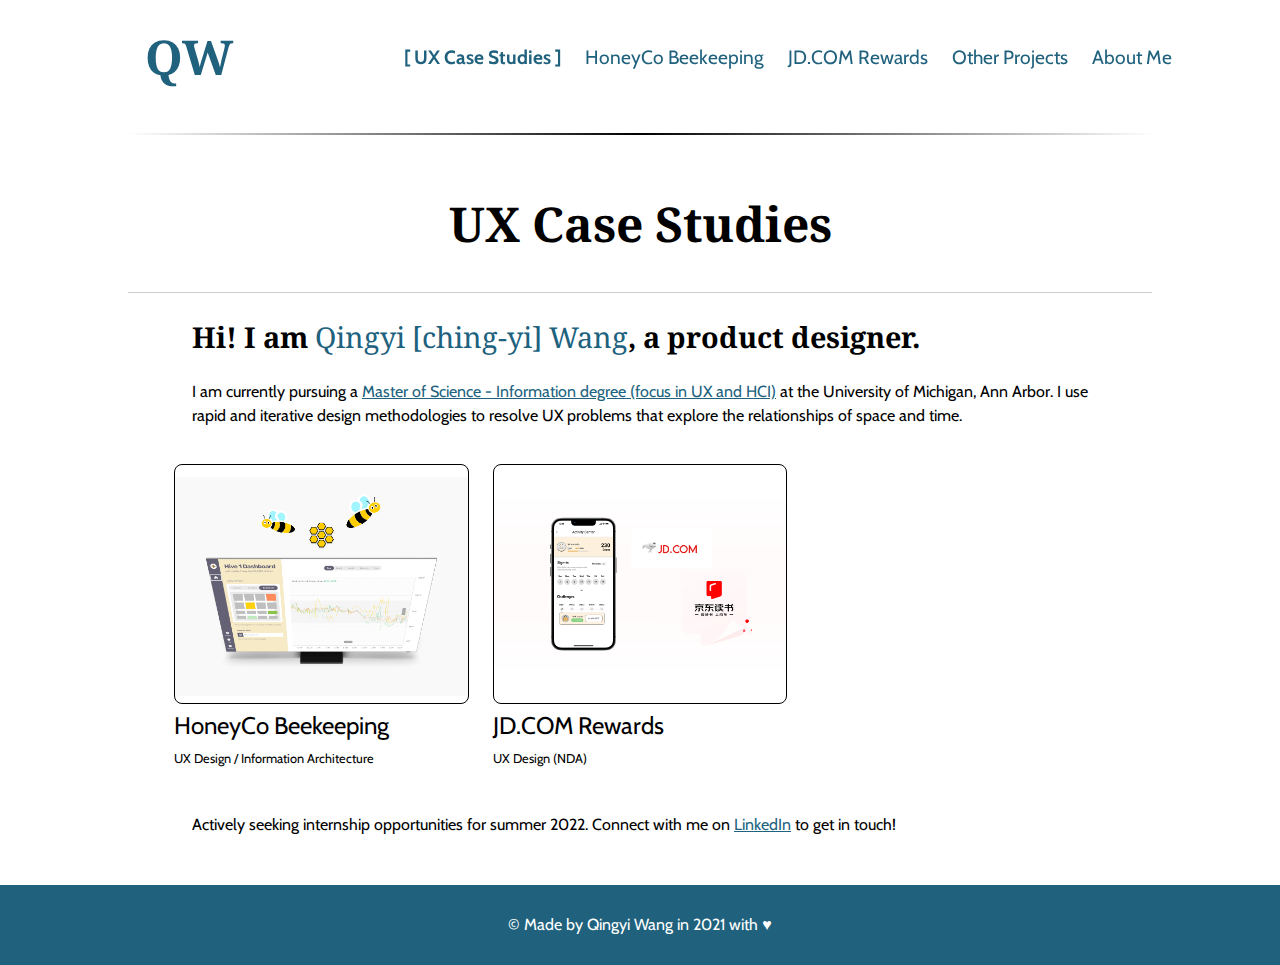
==== index.html @ 40dd43f3 "Add files via upload" ====
<!DOCTYPE html>
<html lang="en">
    <head>
        <meta charset="utf-8">
        <meta name="viewport" content="width=device-width, initial-scale=1">
        <link rel="shortcut icon" href="images/favicon.png" type="image/x-icon">
        <link rel="stylesheet" type="text/css" href="css/html5reset.css">
        <link rel="stylesheet" type="text/css" href="css/style.css">
        <link rel="stylesheet" href="https://fonts.googleapis.com/css?family=Noto+Serif">
        <link rel="stylesheet" href="https://fonts.googleapis.com/css?family=Cabin">
        <script src="js/menu.js" defer></script>
        <title> Qingyi Wang - Cases </title>

        <!-- Global site tag (gtag.js) - Google Analytics -->
        <script async src="https://www.googletagmanager.com/gtag/js?id=G-PHNY5TTPVH"></script>
        <script>
        window.dataLayer = window.dataLayer || [];
        function gtag(){dataLayer.push(arguments);}
        gtag('js', new Date());
        gtag('config', 'G-PHNY5TTPVH');
        </script>
    </head>

    <body>
        <header>
            <a class="skip-key" href="#content">Skip to content</a>
            <nav class = "navbar">
                <h1 class = "my-initials">QW</h1>
                <div class = "icon-wrapper">
                    <img class = "menu-icon" src="images/hamburger_icon.svg" alt="navigation-menu" tabindex=0>
                </div>
                <hr class="nav-divider">
                <div class="nav-links-container">
                    <div class="nav-links">
                        <a id="case-studies-link" class="current-page-link" href="index.html">[ UX Case Studies ]</a>
                        <a id="honeyco-link" href="honeyco.html">HoneyCo Beekeeping</a>
                        <a id="jd-link" href="jd.html">JD.COM Rewards</a>
                        <a id="other-projects-link" href="projects.html">Other Projects</a>
                        <a id="about-me-link" href="about.html">About Me</a>
                    </div>
                <hr class="nav-divider nav-divider-mobile">
                </div>
            </nav>
        </header>
        <main id="content">
            <h1 class="page-title"> UX Case Studies </h1>
            <hr>

            <div class="content-box">
                <h2>Hi! I am <span id="name">Qingyi [ching-yi] Wang</span>, a product designer.</h2>

                <p>I am currently pursuing a <a href="https://www.si.umich.edu/">Master of Science - Information degree (focus in UX and HCI)</a> at the University of Michigan, Ann Arbor. I use rapid and iterative design methodologies to resolve UX problems that explore the relationships of space and time.</p>
            </div>
            
            <div class = "case-studies-gallery">
                <div class = "case-study case-1">
                    <a class = "case-study-link" href="honeyco.html">
                        <img class = "case-thumbnail" src="images/honey-portfolio-cover.png" alt="honeyco-case-study">
                    </a>
                    <p class="case-name">HoneyCo Beekeeping</p>
                    <p class="case-type">UX Design / Information Architecture</p>
                </div>

                <div class = "case-study case-2">
                    <a class = "case-study-link" href="jd.html">
                        <img class = "case-thumbnail" src="images/jd-portfolio-cover.png" alt="jd-dot-com-case-study">
                    </a>
                    <p class="case-name">JD.COM Rewards</p>
                    <p class="case-type">UX Design (NDA)</p>
                </div>
            </div>
            
            <div class="content-box">
                <p>Actively seeking internship opportunities for summer 2022. Connect with me on <a href="https://www.linkedin.com/in/wangqingyi/">LinkedIn</a> to get in touch!</p>
            </div>
            

        </main>

        <footer>
            <div class="footer-container">
                <p class="footer-text"> &copy; Made by Qingyi Wang in 2021 with &hearts; </p>
            </div>
        </footer>
    </body>

    <!-- 
        Attributions: 

            Received help from https://www.w3schools.com/howto/howto_js_mobile_navbar.asp for collapsible mobile nav bar

            Received help from https://www.w3schools.com/howto/howto_css_flip_card.asp for flip card implementation

            Hamburger icon: By Timothy Miller - https://www.iconfinder.com/icons/134216/hamburger_lines_menu_icon, Public Domain, https://commons.wikimedia.org/w/index.php?curid=50764696

    -->
---- css/style.css ----
body{
    font-size: 16px;
    padding: 0;
    margin: 0;
}

h1{
    font-family: "Noto Serif", "Times New Roman", serif;
    font-size: 3rem;
    padding: 12px 12px 12px 12px; 
    font-weight: 700;
}

h2{
    font-family: "Noto Serif", "Times New Roman", serif;
    font-weight: 700;
    font-size: 1.8rem;
    margin: 24px 0 24px 0;
}

h3{
    font-family: "Noto Serif", "Times New Roman", serif;
    font-weight: 700;
    font-size: 1.5rem;
    margin: 16px 0 16px 0;
}

hr{
    background: rgba(255,255,255,0);
    margin: 24px 5% 8px 5%;
}

a{
    font-family: "Cabin", "Arial", sans-serif;
    color: #20627E;
}

p{
    font-family: "Cabin", "Arial", sans-serif;
    line-height: 1.5;
    padding: 0;
    font-size: 1rem;
    margin: 16px 0 16px 0;
}

ul{
    margin: 16px 0 16px 0;
    display: block;
}

li{
    list-style-type: disc;
    margin: 16px 0 16px 0;
}

header{
    background: rgb(255,255,255);
    background: linear-gradient(180deg, rgba(255,255,255,1) 95%, rgba(255,255,255,0) 100%);
    position: sticky;
    top: 0px;
    padding: 12px 0 12px 0;
    z-index: 2;
}

*:focus{
    border: 2px solid #20627E;
    border-radius: 5px;
}

.p1{
    font-size: 1.2rem;
}

li > p{
    margin: 0;
}

.content-box{
    margin: 24px 10%;
}

.menu-icon{
    position: absolute;
    right: 10%;
    top: 40px;
    border: 2px solid transparent;
}

.icon-wrapper{
    cursor: pointer;
}

.nav-links{
    display: flex;
    flex-flow: column nowrap;
}

.nav-links > a{
    text-align: center;
    font-size: 1.5rem;
    text-decoration: none;
    padding: 4px 0 4px 0;
    margin: 4px 0 4px 0;
}

.nav-links-container{
    display: none;
}

.current-page-link{
    font-weight: 700;
}

.nav-divider{
    background: linear-gradient(90deg, rgba(255,255,255,0) 0%, rgba(0,0,0,1) 50%, rgba(255,255,255,0) 100%);
    height: 2px;
    border: 0;
}

.skip-key{
    position: absolute;
    padding: 4px;
    border: 1px solid #000000;
    left: -200px;
    top: -50px;
    -webkit-transition: top 0.3s cubic-bezier(.48,.04,.53,.92), left 0.3s cubic-bezier(.48,.04,.53,.92);
}

.skip-key:focus{
    left: 0px;
    top: 0px;
}

.my-initials{
    margin-left: 5%;
    display: inline-block;
    color: #20627E;
}

#name{
    color: #20627E;
}

.footer-container{
    background-color: #20627E;
    margin-top: 48px;
    margin-bottom: -50px;
    padding: 12px 5% 12px 5%;
}

.footer-text{
    text-align: center;
    color: #FFFFFF;
    font-size: 1rem;
}

.case-studies-gallery, .page-gallery{
    display: grid;
    grid-auto-rows: min-content;
    grid-template-columns: 70%;
    justify-content: center;
    row-gap: 12px;
}

.page-gallery > img{
    border: 1px solid #000000;
}

.single-image{
    width: 100%;
    margin: 12px 0 12px 0;
}

.case-thumbnail{
    width: 100%;
    height: 240px;
    object-fit: scale-down;
    border: 1px solid #000000;
    border-radius: 8px;
}

.case-study{
    display: grid;
    grid-template-rows: 6fr 1fr 1fr;
    align-items: start;
}

.case-name, .case-type{
    margin: 0;
    padding: 0;
}

.case-name{
    font-size: 1.5rem;
}

.case-type{
    font-size: 0.8rem;
    color: #000000;
}

.case-title, .page-title{
    text-align: center;
    margin: 24px 15% 24px 15%;
    font-weight: 700;
}

.case-summary{
    display: grid;
    grid-template-columns: 70%;
    justify-content: center;
    margin-top: 24px;
}

.case-summary > img{
    border: 2px solid #20627E;
}

.case-property{
    text-decoration: underline;
    font-weight: 700;
}

.case-textbox > p{
    margin: 12px 0 12px 0;
}

.problem-statement{
    margin-top: 32px;
}

.experience-header{
    text-align: center;
    margin-bottom: 36px;
}

/* Parallax Image CSS Styling */

.parallax-box{
    margin: 36px 0 36px 0;
    padding: 12px;
    background-attachment: fixed;
    background-position: center;
    background-size: cover;
    color: #FFFFFF;
    background-image: url("../images/parallax.jpeg");
    background-repeat: no-repeat;
}

/* Flip Card CSS Styling */

.flip-card-outer{
    position: relative;
    background-color: transparent;
    height: 300px;
    width: 100%;
    perspective: 1000px;
    z-index: 0;
}

.flip-card-inner{
    position: relative;
    width: 100%;
    height: 100%;
    transition: transform 0.8s;
    transform-style: preserve-3d;
}

.flip-card-outer:hover .flip-card-inner {
    transform: rotateY(180deg);
}

.flip-card-outer:focus .flip-card-inner {
    transform: rotateY(180deg);
}

.flip-card-front, .flip-card-back{
    position: absolute;
    width: 100%;
    height: 100%;
    -webkit-backface-visibility: hidden;
    backface-visibility: hidden;
}

.flip-card-front{
    background-color: #FFFFFF;
    color: #000000;
}

.flip-card-back{
    background-color: #20627E;
    color: white;
    transform: rotateY(180deg);
}

.flip-card-text{
    text-align: center;
}

.flip-card-image{
    height: 100%;
    width: 100%;
    object-fit: contain;
}

.flip-card-text > .p1{
    position: absolute;
    padding: 0 5%;
    top: 30%;
}

/* Contact Form CSS Styling*/

.contact-form{
    display: flex;
    flex-flow: row wrap;
}

.form-item{
    padding: 8px;
    margin: 8px;
}

.form-item > label{
    font-family: "Cabin", "Arial", sans-serif;
    font-size: 1rem;
    color: #20627E;
}

.form-item > input{
    height: 30px;
}

.form-item:nth-child(4){
    width: 100%;
}

#msg{
    margin-top: 8px;
    width: 100%;
    height: 300px;
}

.line-break{
    width: 100%;
}

.contact-form > button{
    width: auto;
    height: auto;
    margin-left: 16px;
    padding: 4px 16px 4px 16px;
    font-size: 1.2rem;
    background-color: #FFFFFF;
    color: #20627E;
    border: 2px solid #20627E;
    border-radius: 8px;
    margin-top: 24px;
}

@media screen and (prefers-reduced-motion: reduce){
    .skip-key, .flip-card-outer .flip-card-inner{
        animation: none;
        transition: none;
        -webkit-transition: none;
    }

    .parallax-box{
        background-attachment: local;
    }
}

/* Disable sticky header for horizontal phone */

@media screen and (min-width: 768px) and (max-height: 500px) {
    header{
        position: static;
    }
}

@media screen and (min-width: 768px) {

    hr{
        margin-left: 10%;
        margin-right: 10%;
    }

    .content-box{
        margin: 24px 15%;
    }

    .my-initials{
        text-align: center;
        margin: 0;
        order: 1;
    }

    .navbar{
        display: flex;
        flex-flow: column nowrap;
    }

    .nav-divider:first-of-type{
        order: 3;
    }
    
    .icon-wrapper{
        display: none;
    }

    body .nav-links-container{
        display: block;
        order: 2;
    }

    .nav-links{
        margin: 12px 15% 12px 15%;
        flex-flow: row wrap;
        column-gap: 24px;
        justify-content: center;
    }

    .nav-links > a{
        font-size: 1.2rem;
    }

    .nav-divider-mobile{
        display: none;
    }

    .case-studies-gallery, .page-gallery{
        grid-template-columns: 35% 35%;
        column-gap: 24px;
        margin-top: 36px;
    }

    .page-gallery > img{
        width: 100%;
        height: 240px;
        object-fit: scale-down;
    }

    .about-textbox{
        display: flex;
        flex-flow: row wrap;
        gap: 5%;
    }

    .flip-card-outer{
        order: 1;
        max-width: 47%;
        object-fit: scale-down;
        margin: 0;
    } 
    
    .intro-1{
        order: 2;
        max-width: 47%;
        overflow: auto;
    }

    .intro-1 > p{
        margin-left: 0;
        margin-right: 0;
    }
    
    #film-gallery > img{
        object-fit: cover;
    }
}

@media screen and (min-width: 1100px) {
    hr{
        margin-top: 8px;
    }
    
    .navbar{
        flex-flow: row wrap;
        justify-content: space-evenly;
        row-gap: 24px;
    }

    body .nav-links-container{
        display: flex;
        align-items: center;
        width: 72%;
        margin-right: 8%;
    }

    .nav-links{
        display: flex;
        margin: 0;
        width: 100%;
        flex-flow: row wrap;
        align-items: center;
        justify-content: flex-end;
    }

    .nav-divider:first-of-type{
        width: 100%;
    }

    .my-initials{
        margin-left: 10%;
    }
    
    .case-studies-gallery, .page-gallery{
        grid-template-columns: 23% 23% 23%;
        column-gap: 24px;
        margin-top: 36px;
    }
}

@media screen and (min-width: 1500px) {

    main{
        max-width: 1500px;
        margin: auto;
    }

    .navbar{
        max-width: 1800px;
        margin: auto;
    }

}
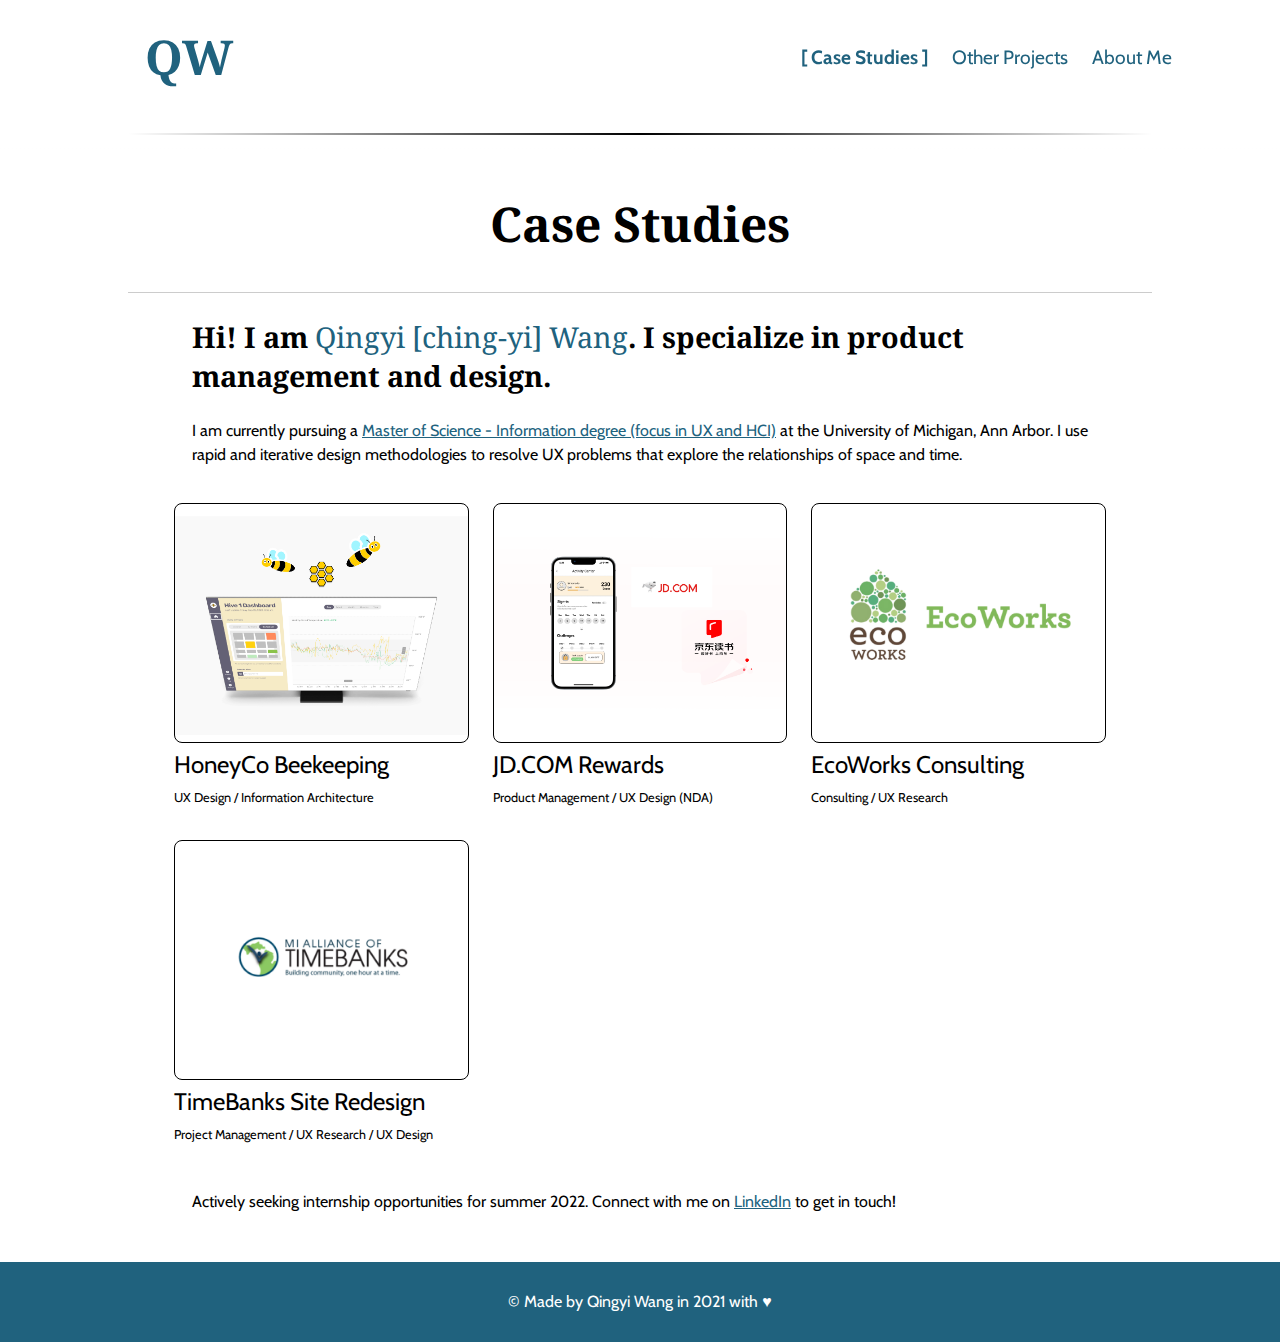
==== commit a883d696: "Add two projects for portfolio site" ====
--- a/index.html
+++ b/index.html
@@ -32,9 +32,7 @@
                 <hr class="nav-divider">
                 <div class="nav-links-container">
                     <div class="nav-links">
-                        <a id="case-studies-link" class="current-page-link" href="index.html">[ UX Case Studies ]</a>
-                        <a id="honeyco-link" href="honeyco.html">HoneyCo Beekeeping</a>
-                        <a id="jd-link" href="jd.html">JD.COM Rewards</a>
+                        <a id="case-studies-link" class="current-page-link" href="index.html">[ Case Studies ]</a>
                         <a id="other-projects-link" href="projects.html">Other Projects</a>
                         <a id="about-me-link" href="about.html">About Me</a>
                     </div>
@@ -43,11 +41,11 @@
             </nav>
         </header>
         <main id="content">
-            <h1 class="page-title"> UX Case Studies </h1>
+            <h1 class="page-title">Case Studies</h1>
             <hr>
 
             <div class="content-box">
-                <h2>Hi! I am <span id="name">Qingyi [ching-yi] Wang</span>, a product designer.</h2>
+                <h2>Hi! I am <span id="name">Qingyi [ching-yi] Wang</span>. I specialize in product management and design.</h2>
 
                 <p>I am currently pursuing a <a href="https://www.si.umich.edu/">Master of Science - Information degree (focus in UX and HCI)</a> at the University of Michigan, Ann Arbor. I use rapid and iterative design methodologies to resolve UX problems that explore the relationships of space and time.</p>
             </div>
@@ -66,7 +64,23 @@
                         <img class = "case-thumbnail" src="images/jd-portfolio-cover.png" alt="jd-dot-com-case-study">
                     </a>
                     <p class="case-name">JD.COM Rewards</p>
-                    <p class="case-type">UX Design (NDA)</p>
+                    <p class="case-type">Product Management / UX Design (NDA)</p>
+                </div>
+
+                <div class = "case-study case-3">
+                    <a class = "case-study-link" href="ecoworks.html">
+                        <img class = "case-thumbnail" src="images/ecoworks/ecoworks-thumb.png" alt="ecoworks-case-study">
+                    </a>
+                    <p class="case-name">EcoWorks Consulting</p>
+                    <p class="case-type">Consulting / UX Research</p>
+                </div>
+
+                <div class = "case-study case-4">
+                    <a class = "case-study-link" href="timebanks.html">
+                        <img class = "case-thumbnail" src="images/mitb/mitb-thumb.png" alt="timebanks-case-study">
+                    </a>
+                    <p class="case-name">TimeBanks Site Redesign</p>
+                    <p class="case-type">Project Management / UX Research / UX Design</p>
                 </div>
             </div>
             
--- a/css/style.css
+++ b/css/style.css
@@ -156,7 +156,7 @@
 
 .case-studies-gallery, .page-gallery{
     display: grid;
-    grid-auto-rows: min-content;
+    grid-auto-rows: auto;
     grid-template-columns: 70%;
     justify-content: center;
     row-gap: 12px;
